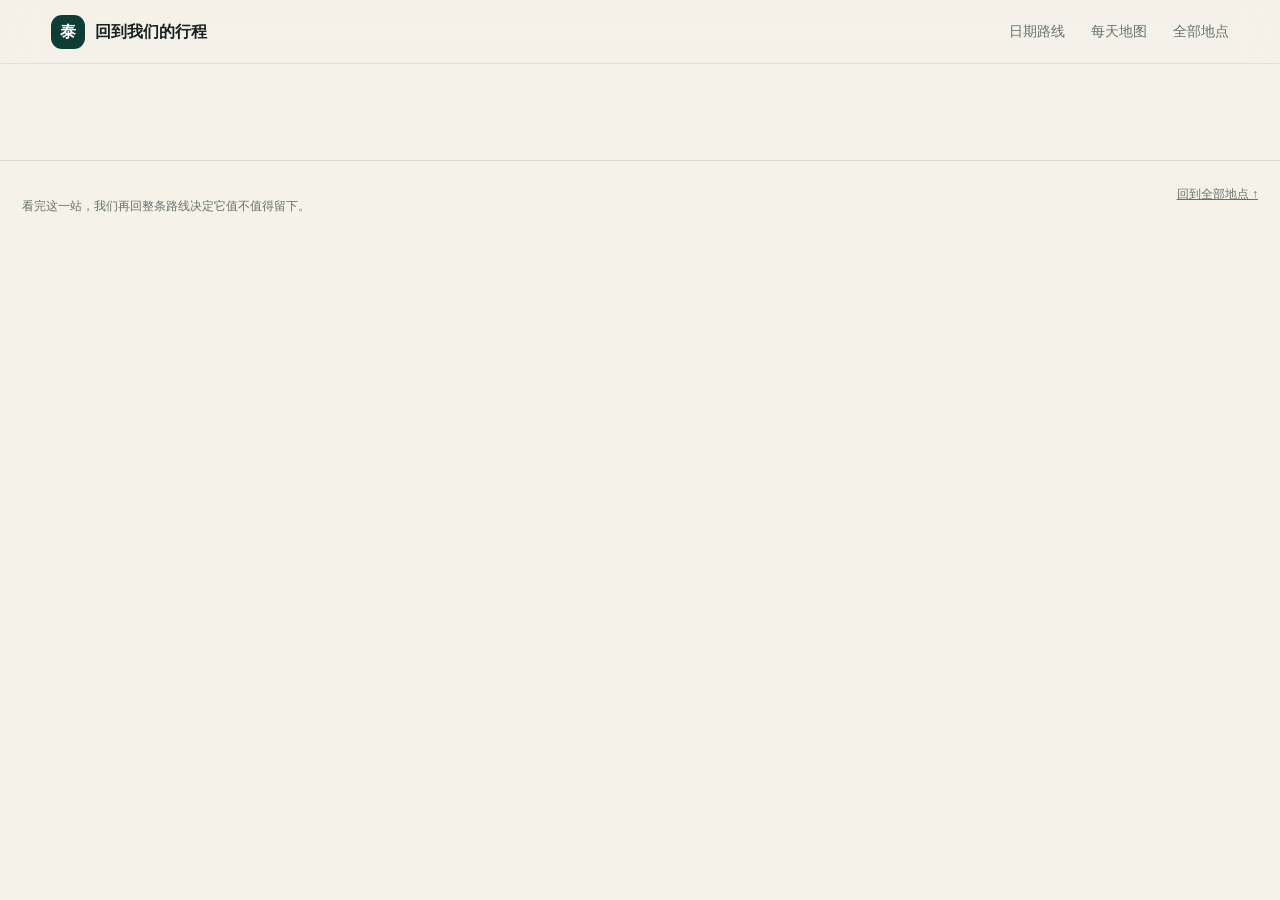
==== place.html @ 62cef159 "Add standalone place guide page" ====
<!doctype html>
<html lang="zh-CN">
<head>
  <meta charset="utf-8">
  <meta name="viewport" content="width=device-width,initial-scale=1,viewport-fit=cover">
  <meta name="theme-color" content="#0f3d36">
  <meta name="description" content="清迈、素可泰与曼谷地点介绍，含现场观察、路线位置、雨天替代与官方来源。">
  <title>地点介绍｜Thailand 2026</title>
  <link rel="stylesheet" href="styles.css?v=20260814c">
</head>
<body class="place-page">
  <header class="topbar">
    <a class="brand" href="index.html"><span>泰</span> 回到我们的行程</a>
    <nav aria-label="页面导航"><a href="index.html#planner">日期路线</a><a href="index.html#day-map-shell">每天地图</a><a href="index.html#map-section">全部地点</a></nav>
  </header>
  <main>
    <article id="standalonePlace" class="standalone-place place-detail" aria-live="polite"></article>
  </main>
  <footer><p>看完这一站，我们再回整条路线决定它值不值得留下。</p><a href="index.html#map-section">回到全部地点 ↑</a></footer>
  <script src="app.js?v=20260814c"></script>
  <script src="place.js?v=20260814c"></script>
</body>
</html>
---- styles.css ----
:root{--ink:#17221f;--muted:#66716d;--paper:#f5f2ea;--card:#fffdf8;--line:#ddd9ce;--green:#0f3d36;--green2:#1e6658;--saffron:#dd8a2d;--red:#b84835;--blue:#386b8a;--shadow:0 18px 55px rgba(24,45,39,.11);--radius:22px;--safe:env(safe-area-inset-bottom,0px)}
*{box-sizing:border-box}html{scroll-behavior:smooth}body{margin:0;background:var(--paper);color:var(--ink);font-family:-apple-system,BlinkMacSystemFont,"Segoe UI","PingFang SC","Microsoft YaHei",sans-serif;line-height:1.58;-webkit-font-smoothing:antialiased}a{color:inherit}button,select{font:inherit}.topbar{position:sticky;top:0;z-index:1000;height:64px;padding:0 clamp(18px,4vw,64px);display:flex;align-items:center;justify-content:space-between;background:rgba(245,242,234,.86);backdrop-filter:blur(16px);border-bottom:1px solid rgba(15,61,54,.1)}.brand{display:flex;align-items:center;gap:10px;font-weight:800;text-decoration:none}.brand span{width:34px;height:34px;border-radius:11px;display:grid;place-items:center;color:#fff;background:var(--green)}nav{display:flex;gap:26px}nav a{text-decoration:none;font-size:14px;color:var(--muted)}nav a:hover{color:var(--green)}main{overflow:hidden}.hero{max-width:1440px;margin:auto;padding:clamp(44px,7vw,96px) clamp(20px,5vw,74px) 56px;display:grid;grid-template-columns:1.08fr .92fr;gap:clamp(30px,6vw,88px);align-items:center}.eyebrow{margin:0 0 12px;color:var(--green2);font-size:12px;font-weight:800;letter-spacing:.16em}.hero h1{font-family:Georgia,"Songti SC",serif;font-size:clamp(42px,6vw,82px);font-weight:500;line-height:1.04;letter-spacing:-.045em;margin:0;max-width:840px}.lead{font-size:clamp(17px,1.7vw,21px);color:var(--muted);max-width:720px;margin:24px 0 0}.hero-actions{display:flex;gap:12px;margin:30px 0}.button{border:0;border-radius:999px;padding:12px 20px;text-decoration:none;font-weight:750;cursor:pointer;display:inline-flex;justify-content:center;align-items:center;transition:.2s}.button:hover{transform:translateY(-1px)}.button.primary{background:var(--green);color:white}.button.ghost{border:1px solid var(--line);background:rgba(255,255,255,.4)}.fact-row{display:grid;grid-template-columns:repeat(4,1fr);gap:8px;margin-top:42px}.fact-row div{padding:13px 8px 12px;border-top:1px solid var(--line)}.fact-row b,.fact-row span{display:block}.fact-row b{font-size:11px;letter-spacing:.08em;color:var(--muted);text-transform:uppercase}.fact-row span{margin-top:5px;font-weight:750}.photo-grid{height:620px;display:grid;grid-template-columns:1.22fr .78fr;grid-template-rows:1fr 1fr;gap:12px;transform:rotate(1deg)}.photo{position:relative;margin:0;border-radius:26px;overflow:hidden;background:#d9d2c3;box-shadow:var(--shadow)}.photo-main{grid-row:1/3}.photo img{width:100%;height:100%;object-fit:cover;display:block;transition:.5s}.photo:hover img{transform:scale(1.025)}.photo figcaption{position:absolute;left:15px;bottom:14px;padding:7px 10px;border-radius:999px;background:rgba(255,255,255,.8);backdrop-filter:blur(10px);font-size:12px;font-weight:750}.decision-strip{max-width:1280px;margin:0 auto 26px;padding:0 22px;display:grid;grid-template-columns:1fr 1fr;gap:12px}.decision-strip>div{display:flex;gap:13px;align-items:flex-start;border-radius:18px;background:var(--card);border:1px solid var(--line);padding:18px}.decision-strip p{margin:0}.decision-icon{flex:0 0 28px;width:28px;height:28px;border-radius:50%;display:grid;place-items:center;color:white;background:var(--green);font-weight:900}.decision-icon.warn{background:var(--saffron)}.section{max-width:1280px;margin:0 auto;padding:90px 22px}.section-heading{display:grid;grid-template-columns:1fr minmax(300px,520px);gap:40px;align-items:end;margin-bottom:34px}.section-heading.compact{margin-bottom:22px}.section-heading h2,.sources-section h2{font-family:Georgia,"Songti SC",serif;font-size:clamp(34px,4.3vw,56px);line-height:1.08;font-weight:500;letter-spacing:-.03em;margin:0}.section-heading>p{margin:0;color:var(--muted)}.planner-section{padding-top:80px}.planner-panel{display:grid;grid-template-columns:1fr auto 1fr auto;gap:14px;align-items:end;padding:18px;border-radius:var(--radius);background:var(--green);color:white;box-shadow:var(--shadow)}.planner-panel label{display:grid;gap:7px;font-size:12px;font-weight:700;letter-spacing:.03em}.planner-panel select{appearance:none;width:100%;border:1px solid rgba(255,255,255,.23);border-radius:13px;background:rgba(255,255,255,.1);color:white;padding:13px 15px;outline:none}.planner-panel option{color:var(--ink)}.planner-panel .arrow{align-self:center;margin-top:18px;opacity:.65}.planner-panel .button{background:var(--saffron);min-height:49px}.plan-summary{display:flex;flex-wrap:wrap;gap:8px;margin:18px 0}.summary-chip{border-radius:999px;padding:7px 12px;background:rgba(15,61,54,.09);color:var(--green);font-size:13px;font-weight:750}.summary-chip.alert{background:rgba(184,72,53,.1);color:var(--red)}.timeline{position:relative}.day-card{position:relative;display:grid;grid-template-columns:130px 1fr;margin-bottom:12px;border:1px solid var(--line);border-radius:20px;background:var(--card);overflow:hidden}.day-date{padding:20px;border-right:1px solid var(--line);background:rgba(15,61,54,.035)}.day-date b,.day-date span{display:block}.day-date b{font-family:Georgia,serif;font-size:26px}.day-date span{color:var(--muted);font-size:13px}.day-body{padding:18px 20px}.day-title{display:flex;align-items:center;justify-content:space-between;gap:16px}.day-title h3{font-size:20px;margin:0}.tag{font-size:11px;font-weight:800;border-radius:999px;padding:4px 8px;background:rgba(15,61,54,.1);color:var(--green);white-space:nowrap}.tag.swap{background:rgba(221,138,45,.13);color:#9a5a16}.day-body p{color:var(--muted);margin:7px 0 11px}.slots{display:grid;grid-template-columns:repeat(3,1fr);gap:8px}.slot{padding:10px 11px;border-radius:12px;background:#f5f2ea;font-size:13px}.slot b{display:block;font-size:11px;color:var(--muted);margin-bottom:2px}.place-link{display:inline;border:0;padding:0;background:none;color:var(--green2);font-weight:750;cursor:pointer;text-align:left}.place-link:hover{text-decoration:underline}.microcopy{color:var(--muted);font-size:12px;margin-top:12px}.map-section{max-width:none;background:var(--green);color:white;padding-left:max(22px,calc((100vw - 1236px)/2));padding-right:max(22px,calc((100vw - 1236px)/2))}.map-section .eyebrow{color:#8ed1c3}.map-section .section-heading>p{color:rgba(255,255,255,.66)}.map-toolbar{display:flex;gap:8px;flex-wrap:wrap;margin-bottom:12px}.chip{border:1px solid rgba(255,255,255,.23);background:transparent;color:white;border-radius:999px;padding:8px 13px;cursor:pointer}.chip.active{background:white;color:var(--green)}#map{height:min(68vh,720px);min-height:470px;border-radius:24px;overflow:hidden;box-shadow:0 22px 60px rgba(0,0,0,.22)}.map-legend{display:flex;gap:18px;flex-wrap:wrap;margin-top:13px;font-size:12px;color:rgba(255,255,255,.72)}.map-legend span{display:flex;align-items:center;gap:6px}.dot{display:inline-block;width:9px;height:9px;border-radius:50%}.dot.core{background:#2f776a}.dot.optional{background:#dd8a2d}.dot.food{background:#b84835}.dot.indoor{background:#386b8a}.module-grid{display:grid;grid-template-columns:repeat(4,1fr);gap:12px}.module{position:relative;border:1px solid var(--line);border-radius:var(--radius);padding:22px;background:var(--card);min-height:330px}.module.recommended{background:var(--green);color:white;border-color:var(--green)}.module-rank{display:inline-block;font-size:11px;font-weight:850;letter-spacing:.05em;color:var(--saffron);margin-bottom:28px}.module h3{font-family:Georgia,"Songti SC",serif;font-size:28px;font-weight:500;margin:0 0 12px}.module p{color:var(--muted)}.module.recommended p,.module.recommended li{color:rgba(255,255,255,.72)}.module ul{padding-left:18px;color:var(--muted);font-size:13px}.text-button{position:absolute;left:22px;bottom:20px;border:0;background:none;padding:0;color:var(--green2);font-weight:800;cursor:pointer}.recommended .text-button{color:#e7b66f}.weather-section{max-width:none;background:#e9e4d9;padding-left:max(22px,calc((100vw - 1236px)/2));padding-right:max(22px,calc((100vw - 1236px)/2))}.climate-grid{display:grid;grid-template-columns:repeat(3,1fr);gap:12px}.climate-grid article{border-radius:var(--radius);padding:22px;background:var(--card);border:1px solid var(--line)}.climate-grid span,.climate-grid b{display:block}.climate-grid span{font-size:12px;color:var(--muted);font-weight:800}.climate-grid b{font-family:Georgia,serif;font-size:29px;margin:12px 0}.climate-grid p{color:var(--muted);margin:0}.live-weather{border-color:rgba(15,61,54,.35)!important}.rain-matrix{margin-top:14px;border:1px solid var(--line);border-radius:20px;overflow:hidden}.rain-row{display:grid;grid-template-columns:.7fr 1.25fr 1.25fr 1.3fr;background:var(--card)}.rain-row>*{padding:14px;border-right:1px solid var(--line);border-bottom:1px solid var(--line)}.rain-row>*:last-child{border-right:0}.rain-row:last-child>*{border-bottom:0}.rain-row.head{background:var(--green);color:white;font-size:12px;font-weight:800}.food-grid{display:grid;grid-template-columns:repeat(4,1fr);gap:12px}.food-grid article{padding:20px;border-radius:20px;border:1px solid var(--line);background:var(--card)}.food-top{display:flex;justify-content:space-between;color:var(--muted);font-size:12px}.food-top b{color:var(--saffron)}.food-grid h3{margin:20px 0 8px;font-size:19px}.food-grid p{color:var(--muted);font-size:14px;min-height:88px}.food-grid a{color:var(--green2);font-weight:750;font-size:13px}.dish-strip{display:flex;gap:8px;flex-wrap:wrap;align-items:center;margin-top:15px;padding:14px 16px;border-radius:18px;background:var(--green);color:white}.dish-strip span{padding:5px 9px;border-radius:999px;background:rgba(255,255,255,.1);font-size:12px}.compare-table{border:1px solid var(--line);border-radius:20px;overflow:hidden}.compare-row{display:grid;grid-template-columns:1.05fr .75fr .75fr 1.8fr;background:var(--card)}.compare-row>*{padding:14px;border-right:1px solid var(--line);border-bottom:1px solid var(--line)}.compare-row>*:last-child{border-right:0}.compare-row:last-child>*{border-bottom:0}.compare-row.head{background:var(--green);color:white;font-size:12px;font-weight:800}.compare-row.best{background:#edf4ef}.compare-row em{font-style:normal;background:var(--green);color:white;border-radius:999px;padding:2px 6px;font-size:10px;font-weight:800}.transport-grid,.practical-grid{display:grid;grid-template-columns:repeat(4,1fr);gap:12px;margin-top:14px}.transport-grid article,.practical-grid article{border:1px solid var(--line);border-radius:20px;padding:20px;background:var(--card)}.transport-grid article.verdict{background:#fff2e1;border-color:#e4b77c}.transport-grid h3,.practical-grid h3{margin:0 0 10px}.transport-grid p,.practical-grid p{color:var(--muted);margin:0}.transport-grid small{display:block;margin-top:12px;color:var(--muted)}.sources-section{padding-bottom:60px;border-top:1px solid var(--line)}.sources-section>p{max-width:920px;color:var(--muted)}.source-links{display:flex;flex-wrap:wrap;gap:8px;margin:20px 0}.source-links a{border:1px solid var(--line);border-radius:999px;padding:7px 11px;text-decoration:none;font-size:12px;background:var(--card)}details{max-width:800px;color:var(--muted)}summary{cursor:pointer;color:var(--green);font-weight:750}.updated{font-size:12px}footer{max-width:1280px;margin:auto;padding:24px 22px calc(34px + var(--safe));display:flex;justify-content:space-between;color:var(--muted);border-top:1px solid var(--line);font-size:12px}.leaflet-popup-content-wrapper{border-radius:15px}.popup h4{margin:0 0 4px;font-size:15px}.popup p{margin:0 0 8px;color:#5f6865}.popup a{color:var(--green2);font-weight:750}.popup-tag{display:inline-block;border-radius:999px;background:#edf4ef;color:var(--green);padding:2px 6px;font-size:10px;font-weight:800;margin-bottom:6px}
@media(max-width:980px){nav{display:none}.hero{grid-template-columns:1fr}.photo-grid{height:460px}.fact-row{grid-template-columns:repeat(2,1fr)}.section-heading{grid-template-columns:1fr;gap:14px}.module-grid,.food-grid,.transport-grid,.practical-grid{grid-template-columns:repeat(2,1fr)}.planner-panel{grid-template-columns:1fr 1fr}.planner-panel .arrow{display:none}.planner-panel .button{grid-column:1/3}.climate-grid{grid-template-columns:1fr}.rain-row{grid-template-columns:.65fr 1fr 1fr}.rain-row>*:last-child{grid-column:1/4;background:#f1eee6}.rain-row.head>*:last-child{display:none}.compare-row{grid-template-columns:1fr 1fr 1fr}.compare-row>*:last-child{grid-column:1/4;background:#f1eee6}.compare-row.head>*:last-child{display:none}}
@media(max-width:640px){.topbar{height:56px}.hero{padding-top:36px}.hero h1{font-size:42px}.photo-grid{height:340px}.decision-strip{grid-template-columns:1fr}.fact-row{margin-top:26px}.section{padding-top:64px;padding-bottom:64px}.planner-panel{grid-template-columns:1fr}.planner-panel .button{grid-column:auto}.day-card{grid-template-columns:82px 1fr}.day-date{padding:15px 11px}.day-date b{font-size:20px}.day-body{padding:15px}.day-title{align-items:flex-start}.slots{grid-template-columns:1fr}.module-grid,.food-grid,.transport-grid,.practical-grid{grid-template-columns:1fr}.module{min-height:290px}.food-grid p{min-height:auto}.rain-row,.compare-row{display:block;border-bottom:1px solid var(--line);padding:12px;background:var(--card)}.rain-row>* ,.compare-row>*{display:block;border:0!important;padding:3px}.rain-row>*:last-child,.compare-row>*:last-child{background:none;grid-column:auto}.rain-row.head,.compare-row.head{display:none}#map{min-height:500px;border-radius:16px}.photo-grid{gap:7px}.photo{border-radius:17px}footer{display:block}.hero-actions{flex-direction:column;align-items:stretch;text-align:center}}
@media(prefers-reduced-motion:reduce){html{scroll-behavior:auto}*{transition:none!important}}
.experience-section{max-width:1280px;margin:34px auto 0;padding:0 22px;display:grid;grid-template-columns:repeat(3,1fr);gap:12px}.experience-section article{display:flex;gap:16px;padding:22px;border-top:1px solid var(--line)}.experience-section article>span{font-family:Georgia,serif;font-size:28px;color:var(--saffron)}.experience-section h3{margin:2px 0 7px;font-size:18px}.experience-section p{margin:0;color:var(--muted);font-size:14px}.dot.drink{background:#76513b}.dot.transport{background:#645a87}.choice-table{margin-top:14px;border:1px solid var(--line);border-radius:20px;overflow:hidden}.choice-row{display:grid;grid-template-columns:.75fr .95fr 1.7fr 1.1fr;background:var(--card)}.choice-row>*{padding:13px 14px;border-right:1px solid var(--line);border-bottom:1px solid var(--line)}.choice-row>*:last-child{border-right:0}.choice-row:last-child>*{border-bottom:0}.choice-row.head{background:var(--green);color:#fff;font-size:12px;font-weight:800}.choice-row.best{background:#edf4ef}.signals-section{padding-top:30px}.signal-grid{display:grid;grid-template-columns:repeat(3,1fr);gap:12px}.signal-grid article{padding:24px;border-radius:var(--radius);border:1px solid var(--line);background:var(--card)}.signal-grid span{font-size:11px;font-weight:850;color:var(--saffron);letter-spacing:.05em}.signal-grid h3{margin:18px 0 8px}.signal-grid p{margin:0;color:var(--muted)}.food-grid a,.card-link{color:var(--green2);font-weight:750;font-size:13px}.card-link{border:0;background:none;padding:0;cursor:pointer;text-decoration:underline}.sources-section details{max-width:900px;margin-top:10px}.sources-section details a{color:var(--green2)}
@media(max-width:980px){.experience-section,.signal-grid{grid-template-columns:1fr}.experience-section article{padding:16px 4px}.choice-row{grid-template-columns:1fr 1fr 1.4fr}.choice-row>*:last-child{grid-column:1/4;background:#f1eee6}.choice-row.head>*:last-child{display:none}}
@media(max-width:640px){.experience-section{margin-top:16px}.choice-row{display:block;border-bottom:1px solid var(--line);padding:12px;background:var(--card)}.choice-row>*{display:block;border:0!important;padding:3px}.choice-row>*:last-child{background:none;grid-column:auto}.choice-row.head{display:none}}

/* Daily route map */
.day-map-section{max-width:none;padding-left:max(22px,calc((100vw - 1236px)/2));padding-right:max(22px,calc((100vw - 1236px)/2));background:#e9e4d9}.day-tabs{display:flex;gap:8px;overflow-x:auto;padding:0 0 13px;scrollbar-width:thin}.day-tab{flex:0 0 auto;min-width:72px;border:1px solid #cfcabd;border-radius:14px;background:rgba(255,255,255,.48);padding:8px 12px;color:var(--muted);cursor:pointer}.day-tab span{display:block;font-size:10px;font-weight:850;letter-spacing:.08em}.day-tab.active{background:var(--green);color:#fff;border-color:var(--green)}.day-map-grid{display:grid;grid-template-columns:minmax(0,1.55fr) minmax(310px,.65fr);border:1px solid var(--line);border-radius:26px;overflow:hidden;background:var(--card);box-shadow:var(--shadow)}.day-map-canvas-wrap{position:relative;min-width:0}.day-map-heading{position:absolute;z-index:550;left:18px;top:18px;max-width:min(510px,calc(100% - 90px));padding:13px 15px;border-radius:16px;background:rgba(255,253,248,.92);backdrop-filter:blur(14px);box-shadow:0 10px 30px rgba(0,0,0,.12)}.day-map-heading span{font-size:10px;letter-spacing:.09em;font-weight:850;color:var(--saffron)}.day-map-heading h3{margin:3px 0 1px;font-size:17px}.day-map-heading p{margin:0;color:var(--muted);font-size:12px}#dayMap{height:620px;min-height:500px}.day-route-panel{padding:24px 20px;max-height:620px;overflow:auto}.day-route-stats{padding:0 0 17px;border-bottom:1px solid var(--line)}.day-route-stats span,.day-route-stats b{display:block}.day-route-stats span{font-size:11px;color:var(--saffron);font-weight:850}.day-route-stats b{margin-top:5px;line-height:1.35}.day-route-list{list-style:none;padding:0;margin:18px 0}.day-route-list>li{margin:0;padding:0}.route-stop{display:grid;grid-template-columns:30px 1fr;gap:10px;align-items:start}.route-stop>span{width:28px;height:28px;border-radius:50%;display:grid;place-items:center;background:var(--green);color:#fff;font-size:12px;font-weight:900}.route-stop button{border:0;background:none;padding:0;text-align:left;cursor:pointer}.route-stop b,.route-stop small{display:block}.route-stop b{font-size:14px}.route-stop small{margin-top:3px;color:var(--muted);line-height:1.45}.route-leg{display:grid;grid-template-columns:30px 1fr;gap:0 10px;min-height:70px;font-size:11px;color:var(--muted)}.route-leg i{width:2px;height:100%;background:repeating-linear-gradient(to bottom,var(--saffron) 0 5px,transparent 5px 10px);justify-self:center}.route-leg span{align-self:end;padding-top:10px}.route-leg a{grid-column:2;align-self:start;color:var(--green2);font-weight:750}.route-disclaimer{margin:18px 0 0;padding:12px;border-radius:12px;background:#f2eee5;color:var(--muted);font-size:11px}.empty-route{padding:18px;border-radius:15px;background:#f2eee5;color:var(--muted)}.day-map-button{margin-top:12px;border:0;background:none;padding:0;color:var(--green2);font-weight:800;cursor:pointer}.map-pin{width:28px;height:28px;border-radius:50%;border:2px solid #fff;box-shadow:0 3px 10px rgba(0,0,0,.25);display:grid;place-items:center;color:#fff;font-size:12px;font-weight:900}.map-pin.numbered{width:32px;height:32px;font-size:13px}

/* Image-led map popups */
.leaflet-popup-content{margin:10px;width:260px!important}.popup-photo{display:block;width:100%;height:142px;margin:0 0 10px;padding:0;border:0;border-radius:11px;overflow:hidden;background:#ded9ce;cursor:pointer}.popup-photo img{width:100%;height:100%;display:block;object-fit:cover}.popup h4{font-size:16px}.popup p{display:-webkit-box;-webkit-line-clamp:4;-webkit-box-orient:vertical;overflow:hidden}.popup-actions{display:flex;align-items:center;gap:12px}.popup-actions button{border:0;background:none;padding:0;color:var(--green2);font-weight:800;cursor:pointer}.popup-actions a{font-size:12px}

/* Unified place detail surface */
.place-drawer[hidden]{display:none}.drawer-open{overflow:hidden}.place-drawer{position:fixed;inset:0;z-index:2000}.drawer-backdrop{position:absolute;inset:0;border:0;background:rgba(13,24,21,.58);backdrop-filter:blur(4px)}.drawer-panel{position:absolute;right:0;top:0;bottom:0;width:min(760px,92vw);overflow:auto;background:var(--paper);box-shadow:-20px 0 70px rgba(0,0,0,.24)}.drawer-close{position:sticky;z-index:3;top:14px;float:right;margin:14px 16px -58px 0;width:42px;height:42px;border:0;border-radius:50%;background:rgba(255,255,255,.9);font-size:28px;line-height:1;cursor:pointer;box-shadow:0 4px 18px rgba(0,0,0,.15)}.place-detail{padding:0 42px 48px}.detail-hero{margin:0 -42px 32px;background:#d9d2c3}.detail-hero img{display:block;width:100%;height:min(50vh,450px);object-fit:cover}.detail-hero figcaption{padding:8px 42px;color:var(--muted);font-size:10px;background:var(--paper)}.detail-kicker{margin-top:36px;color:var(--saffron);font-size:11px;font-weight:850;letter-spacing:.1em}.place-detail h1{font-family:Georgia,"Songti SC",serif;font-size:clamp(38px,6vw,64px);line-height:1.06;font-weight:500;letter-spacing:-.035em;margin:7px 0 18px}.detail-lead{font-family:Georgia,"Songti SC",serif;font-size:clamp(19px,2vw,24px);line-height:1.55;color:#3e4a46;max-width:900px}.detail-grid{display:grid;grid-template-columns:1fr 1fr;gap:12px;margin-top:34px}.detail-grid section,.current-box{padding:20px;border:1px solid var(--line);border-radius:18px;background:var(--card)}.detail-grid h2,.current-box h2,.detail-sources h2{margin:0 0 10px;font-size:15px}.detail-grid p,.detail-grid li,.current-box li{color:var(--muted);font-size:14px}.detail-grid ol{padding-left:20px;margin:0}.detail-grid li+li{margin-top:7px}.current-box{margin-top:12px;background:#edf4ef;border-color:#c8d9d2}.current-box ul{padding-left:18px}.current-box p{color:var(--muted);font-size:11px}.detail-actions{display:flex;gap:10px;margin:24px 0}.detail-sources{padding-top:22px;border-top:1px solid var(--line)}.detail-sources>a,.detail-sources>div{display:block;margin-top:8px;padding:11px 13px;border-radius:12px;border:1px solid var(--line);background:var(--card);text-decoration:none;font-size:13px}.detail-sources span{display:inline-block;margin-right:8px;color:var(--saffron);font-size:10px;font-weight:850}.detail-sources small{display:block;margin-top:4px;color:var(--muted)}.standalone-place{max-width:1060px;margin:0 auto;padding-top:48px}.standalone-place .detail-hero{border-radius:26px;overflow:hidden;margin-left:0;margin-right:0}.standalone-place .detail-hero figcaption{padding-left:14px}.place-page main{overflow:visible}.missing-place{min-height:70vh;display:grid;place-content:center;max-width:620px}.missing-place h1{margin-top:0}

@media(max-width:980px){.day-map-grid{grid-template-columns:1fr}.day-route-panel{max-height:none}.day-map-section{padding-left:16px;padding-right:16px}.detail-grid{grid-template-columns:1fr}.standalone-place{padding-left:22px;padding-right:22px}}
@media(max-width:640px){#dayMap{height:480px;min-height:480px}.day-map-heading{left:10px;top:10px;max-width:calc(100% - 68px);padding:10px 12px}.day-map-heading h3{font-size:14px}.day-route-panel{padding:18px 14px}.drawer-panel{width:100vw}.place-detail{padding-left:18px;padding-right:18px}.detail-hero{margin-left:-18px;margin-right:-18px}.detail-hero img{height:36vh;min-height:260px}.detail-hero figcaption{padding-left:18px;padding-right:18px}.detail-actions{flex-direction:column}.standalone-place{padding-top:24px}.standalone-place .detail-hero{margin-left:0;margin-right:0}.place-detail h1{font-size:38px}.detail-lead{font-size:18px}}
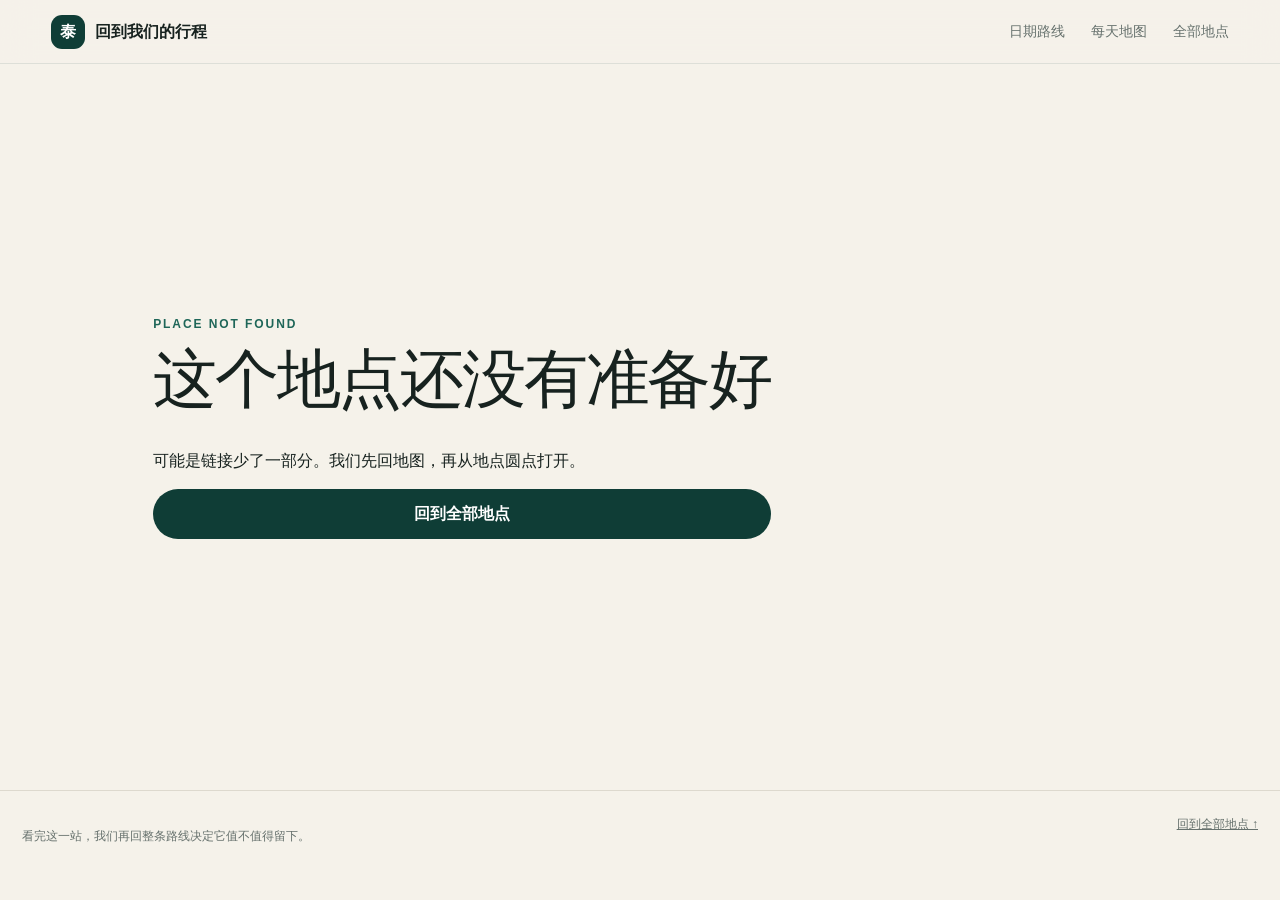
==== commit f509c9c2: "Refresh standalone place guide data" ====
--- a/place.html
+++ b/place.html
@@ -17,7 +17,7 @@
     <article id="standalonePlace" class="standalone-place place-detail" aria-live="polite"></article>
   </main>
   <footer><p>看完这一站，我们再回整条路线决定它值不值得留下。</p><a href="index.html#map-section">回到全部地点 ↑</a></footer>
-  <script src="app.js?v=20260814c"></script>
+  <script src="app.js?v=20260814d"></script>
   <script src="place.js?v=20260814c"></script>
 </body>
 </html>
